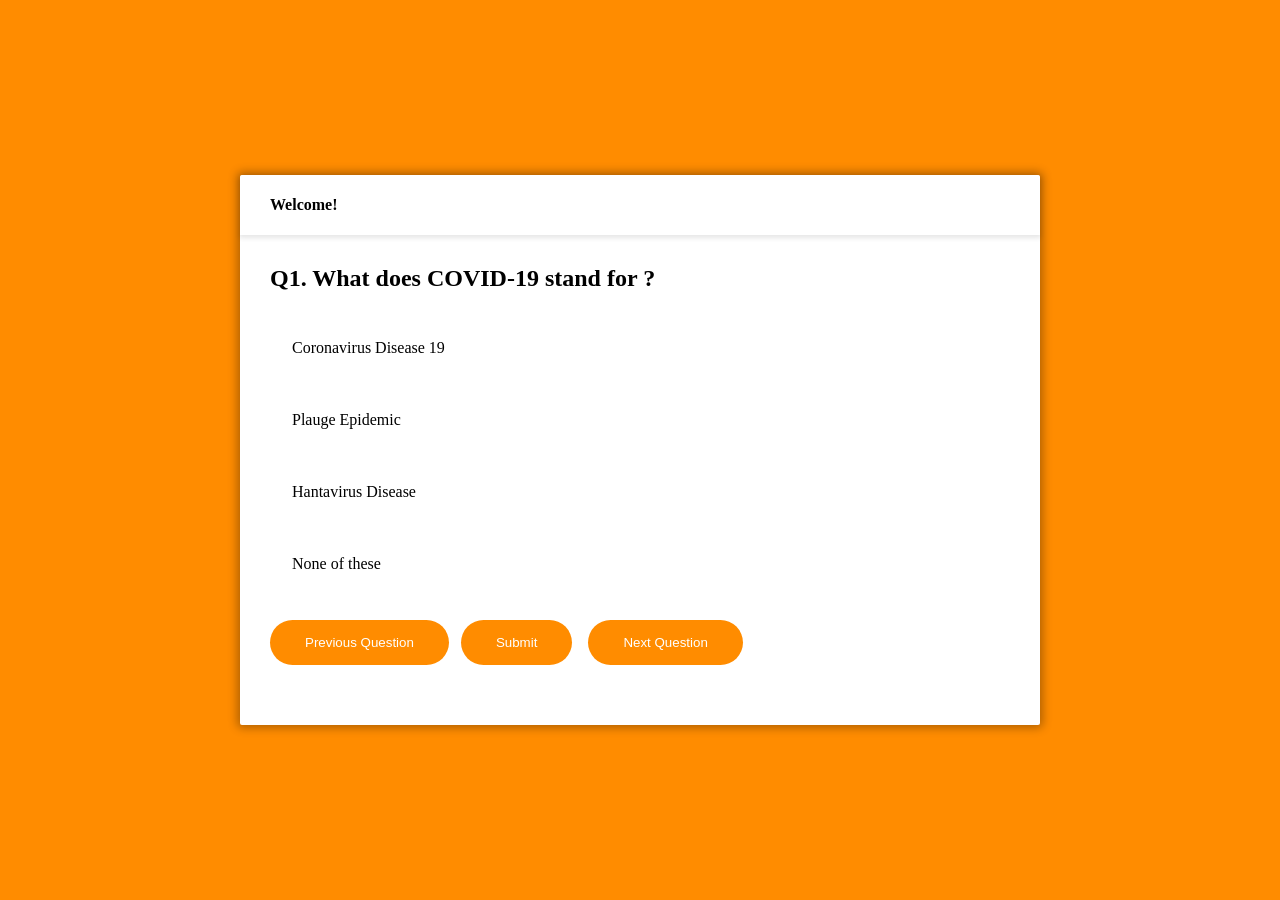
==== quiz.html @ 3fbd7d3d "master branch created" ====
<!DOCTYPE html>
<html lang="en">
  <head>
    <meta charset="UTF-8" />
    <meta name="viewport" content="width=device-width, initial-scale=1.0" />
    <meta http-equiv="X-UA-Compatible" content="ie=edge" />
    <title>Quiz Page</title>

    <!-- style.css -->
    <link rel="stylesheet" href="./new/css/style.css" />
  </head>
  <body>
    <div class="wrapper" id="wrapper">
      <div class="quiz">
        <div class="quiz_header">
          <div class="quiz_user">
            <h4>Welcome! <span class="name" id="namep"></span></h4>
          </div>
          <!-- <div class="quiz_timer">
            <span class="time">02:00</span>
          </div> -->
        </div>
        <div class="quiz_body" id="quiz_body">
          <div id="questions">
          

            <!-- <ul class="option_group">
              <li class="option">option 1</li>
              <li class="option">option 2</li>
              <li class="option">option 3</li>
              <li class="option">option 4</li>
            </ul> -->
          </div>
          <button class="btn-next" onclick="previous()">Previous Question</button>&nbsp;&nbsp;
          <button class="btn-next" onclick="submt()" id="submit1">Submit</button>&nbsp;
  &nbsp;
          <button class="btn-next" onclick="next()">Next Question</button>
        </div>
      </div>
    </div>
<!-- <div class="buttonsque">
  <button id="one" onclick="bclk(this.id)">1</button><button id="two" onclick="bclk(this.id)">2</button><br>
  <button id="three" onclick="bclk(this.id)">3</button><button id="four" onclick="bclk(this.id)">4</button><br>
  <button id="five" onclick="bclk(this.id)">5</button><button id="six" onclick="bclk(this.id)">6</button><br>
  <button id="seven" onclick="bclk(this.id)">7</button><button id="eight" onclick="bclk(this.id)">8</button><br>
  <button id="nine" onclick="bclk(this.id)">9</button><button id="ten" onclick="bclk(this.id)">10</button><br>

</div> -->
    <!-- site.js -->
    <script src="new/js/site.js"></script>

      <!-- user info -->
      <script src="new/js/userInfo.js"></script>

     <!-- timer -->
     <!-- <script src="new/js/timer.js"></script> -->
  </body>
</html>
---- new/css/style.css ----
@media (min-width:900px){
* {
    padding: 0;
    margin: 0;
    box-sizing: border-box;
  }
  body {
    font-family: "Lato";
  }
  .wrapper {
    display: flex;
    justify-content: center;
    align-items: center;
    width: 100vw;
    height: 100vh;
    background-color: rgb(255,140,0);
  }
  /* #wrapper
  {
    background-color:rgb(255,140,0);
  } */
  .welcome_text {
    width: 400px;
  }
  
  .welcome_form input,
  .welcome_form button {
    display: block;
    width: 100%;
  }
  
  .welcome_form input {
    background-color: transparent;
    color: #fff;
    font-size: 30px;
    text-align: center;
    border: none;
    border-bottom: 1px solid #fff;
    margin-bottom: 15px;
  }
  
  .welcome_form input:focus,
  .welcome_from button:focus {
    outline: none;
  }
  
  .welcome_form button {
    padding: 20px 0;
    border: none;
    border-radius: 100px;
    background-color: #fff;
    color: rgb(255,140,0);
    font-size: 22px;
    transition: 0.4s all;
  }
  
  .welcome_form button:hover {
    box-shadow: 0px 0px 10px 1px rgba(0, 0, 0, 0.2);
    transform: translateY(-5px);
    cursor: pointer;
  }
  
  .quiz {
    display: grid;
    grid-template-rows: 60px auto;
    width: 800px;
    /* background-color:black; */
    height: 550px;
    background-color: #fff;
    box-shadow: 0px 0px 10px 3px rgba(0, 0, 0, 0.3);
    border-radius: 2px;
  }
  
  .quiz_header {
    display: flex;
    justify-content: space-between;
    border-top-left-radius: 3px;
    border-top-right-radius: 3px;
    background-color: #fff;
    box-shadow: 0px 2px 5px 1px rgba(0, 0, 0, 0.1);
    z-index: 1;
  }
  .quiz_body {
    padding: 30px 30px;
    /* background-color:black; */
  }
  .quiz_user {
    display: flex;
    align-items: center;
    height: 100%;
    /* background-color:black; */
    padding-left: 30px;
  }
  
  .quiz_timer {
    display: flex;
    align-items: center;
    justify-content: center;
    height: 100%;
    width: 100px;
    background-color: rgb(255,140,0);
    color: #fff;
  }
  .quiz_body {
    /* background-color: rgb(255,140,0); */
    /* background-color:black; */
  }
  
  .option_group {
    list-style-type: none;
    margin: 30px 0;
  }
  
  .option {
    display: block;
    width: 300px;
    background-color: #fff;
    margin-bottom: 20px;
    padding: 15px 20px;
    border-radius: 100px;
    border: 2px solid transparent;
    transition: 0.4s all;
  }
  
  .option:hover {
    cursor: pointer;
    /* background-color: rgba(255, 255, 255, 0.1); */
    border: 2px solid rgb(255,140,0);
    color: rgb(255,140,0);
  }
  .option.active{
    background-color:  rgb(255,140,0);
    color: #fff;
  }
  .option.activec {
    background-color: green;
    color: #fff;
  }
    .option.activew {
    background-color: red;
    color: #fff;
  }
  .btn-next {
    border: none;
    padding: 15px 35px;
    background-color: rgb(255,140,0);
    color: #fff;
    border-radius: 27px;
    transition: 0.4s all;
  }
  
  .btn-next:hover {
    cursor: pointer;
    background-color: #fff;
    color: rgb(255,140,0);
    box-shadow: 0px 0px 10px 1px rgba(0, 0, 0, 0.1);
  }
  
  .award_icon {
    display: block;
    font-size: 300px;
    color: #fff;
  }
  /* #1{
    color:white;
  } */
.buttonsque
{
  position:absolute;
  top:40%;
  left:65%;
}
#one, #two, #three, #four, #five, #six, #seven, #eight, #nine, #ten
{
  background-color:rgb(255,140,0);
  height:30px;
  width:30px;
  margin:5px;
  color:white;
  border-radius:25px;

}
  
  .username,
  .userpoints,
  .usertime,
  .cques,
  .iques {
    color: #fff;
    text-align: center;
    margin-top: 15px;
  }
  #svg
  {
    position:absolute;
    top:0px;
    height:230px;
    width:230px;
    left:0px;
  }
  b
  {
    position:absolute;
    top:50px;
    font-size:45px;
    color:white;
  }}



















  @media (max-width:900px){
    * {
        padding: 0;
        margin: 0;
        box-sizing: border-box;
      }
      body {
        font-family: "Lato";
      }
      .wrapper {
        display: flex;
        justify-content: center;
        align-items: center;
        width: 100vw;
        height: 100vh;
        background-color: rgb(255,140,0);
      }
      /* #wrapper
      {
        background-color:rgb(255,140,0);
      } */
      .welcome_text {
        width: 400px;
      }
      
      .welcome_form input,
      .welcome_form button {
        display: block;
        width: 100%;
      }
      
      .welcome_form input {
        background-color: transparent;
        color: #fff;
        font-size: 30px;
        text-align: center;
        border: none;
        border-bottom: 1px solid #fff;
        margin-bottom: 15px;
      }
      
      .welcome_form input:focus,
      .welcome_from button:focus {
        outline: none;
      }
      
      .welcome_form button {
        padding: 20px 0;
        border: none;
        border-radius: 100px;
        background-color: #fff;
        color: rgb(255,140,0);
        font-size: 22px;
        transition: 0.4s all;
      }
      
      .welcome_form button:hover {
        box-shadow: 0px 0px 10px 1px rgba(0, 0, 0, 0.2);
        transform: translateY(-5px);
        cursor: pointer;
      }
      
      .quiz {
        display: grid;
        grid-template-rows: 60px auto;
        width: 800px;
        /* background-color:black; */
        height: 550px;
        background-color: #fff;
        box-shadow: 0px 0px 10px 3px rgba(0, 0, 0, 0.3);
        border-radius: 2px;
      }
      
      .quiz_header {
        display: flex;
        justify-content: space-between;
        border-top-left-radius: 3px;
        border-top-right-radius: 3px;
        background-color: #fff;
        box-shadow: 0px 2px 5px 1px rgba(0, 0, 0, 0.1);
        z-index: 1;
      }
      .quiz_body {
        padding: 30px 30px;
        /* background-color:black; */
      }
      .quiz_user {
        display: flex;
        align-items: center;
        height: 100%;
        /* background-color:black; */
        padding-left: 30px;
      }
      
      .quiz_timer {
        display: flex;
        align-items: center;
        justify-content: center;
        height: 100%;
        width: 100px;
        background-color: rgb(255,140,0);
        color: #fff;
      }
      .quiz_body {
        /* background-color: rgb(255,140,0); */
        /* background-color:black; */
      }
      
      .option_group {
        list-style-type: none;
        margin: 30px 0;
      }
      
      .option {
        display: block;
        width: 300px;
        background-color: #fff;
        margin-bottom: 20px;
        padding: 15px 20px;
        border-radius: 100px;
        border: 2px solid transparent;
        transition: 0.4s all;
      }
      
      .option:hover {
        cursor: pointer;
        /* background-color: rgba(255, 255, 255, 0.1); */
        border: 2px solid rgb(255,140,0);
        color: rgb(255,140,0);
      }
      .option.active{
        background-color:  rgb(255,140,0);
        color: #fff;
      }
      .option.activec {
        background-color: green;
        color: #fff;
      }
        .option.activew {
        background-color: red;
        color: #fff;
      }
      .btn-next {
        border: none;
        padding: 5px 5px;
        background-color: rgb(255,140,0);
        color: #fff;
        border-radius: 27px;
        transition: 0.4s all;
      }
      
      .btn-next:hover {
        cursor: pointer;
        background-color: #fff;
        color: rgb(255,140,0);
        box-shadow: 0px 0px 10px 1px rgba(0, 0, 0, 0.1);
      }
      
      .award_icon {
        display: block;
        font-size: 300px;
        color: #fff;
      }
      /* #1{
        color:white;
      } */
    .buttonsque
    {
      position:absolute;
      top:40%;
      left:65%;
    }
    #one, #two, #three, #four, #five, #six, #seven, #eight, #nine, #ten
    {
      background-color:rgb(255,140,0);
      height:30px;
      width:30px;
      margin:5px;
      color:white;
      border-radius:25px;
    
    }
      
      .username,
      .userpoints,
      .usertime,
      .cques,
      .iques {
        color: #fff;
        text-align: center;
        margin-top: 15px;
      }
      #svg
      {
        position:absolute;
        top:0px;
        height:230px;
        width:230px;
        left:0px;
      }
      b
      {
        position:absolute;
        top:30px;
        font-size:45px;
        color:white;
      }}
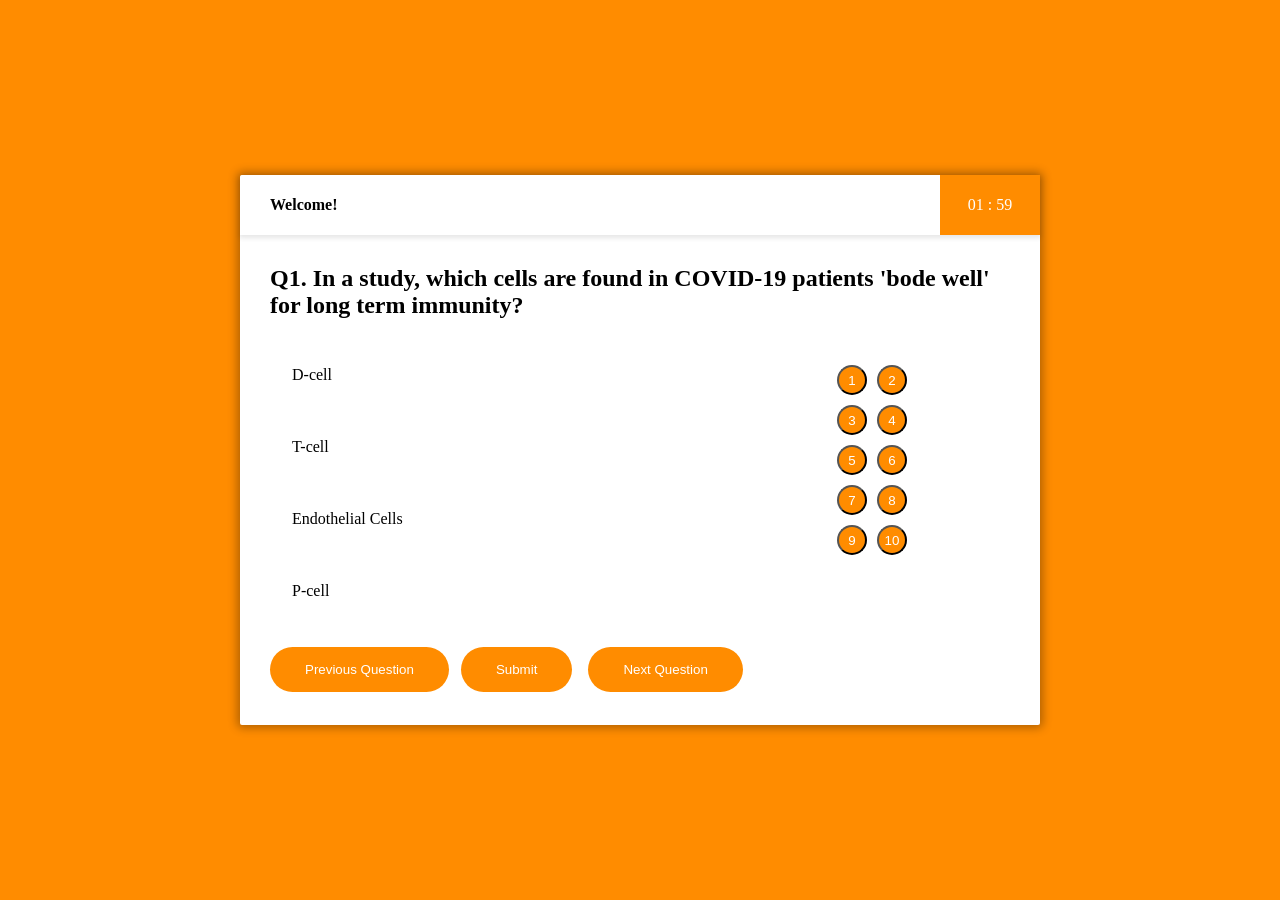
==== commit f90129f7: "hacker branch created" ====
--- a/quiz.html
+++ b/quiz.html
@@ -16,9 +16,9 @@
           <div class="quiz_user">
             <h4>Welcome! <span class="name" id="namep"></span></h4>
           </div>
-          <!-- <div class="quiz_timer">
+          <div class="quiz_timer">
             <span class="time">02:00</span>
-          </div> -->
+          </div>
         </div>
         <div class="quiz_body" id="quiz_body">
           <div id="questions">
@@ -38,14 +38,14 @@
         </div>
       </div>
     </div>
-<!-- <div class="buttonsque">
+<div class="buttonsque">
   <button id="one" onclick="bclk(this.id)">1</button><button id="two" onclick="bclk(this.id)">2</button><br>
   <button id="three" onclick="bclk(this.id)">3</button><button id="four" onclick="bclk(this.id)">4</button><br>
   <button id="five" onclick="bclk(this.id)">5</button><button id="six" onclick="bclk(this.id)">6</button><br>
   <button id="seven" onclick="bclk(this.id)">7</button><button id="eight" onclick="bclk(this.id)">8</button><br>
   <button id="nine" onclick="bclk(this.id)">9</button><button id="ten" onclick="bclk(this.id)">10</button><br>
 
-</div> -->
+</div>
     <!-- site.js -->
     <script src="new/js/site.js"></script>
 
@@ -53,6 +53,6 @@
       <script src="new/js/userInfo.js"></script>
 
      <!-- timer -->
-     <!-- <script src="new/js/timer.js"></script> -->
+     <script src="new/js/timer.js"></script>
   </body>
 </html>
